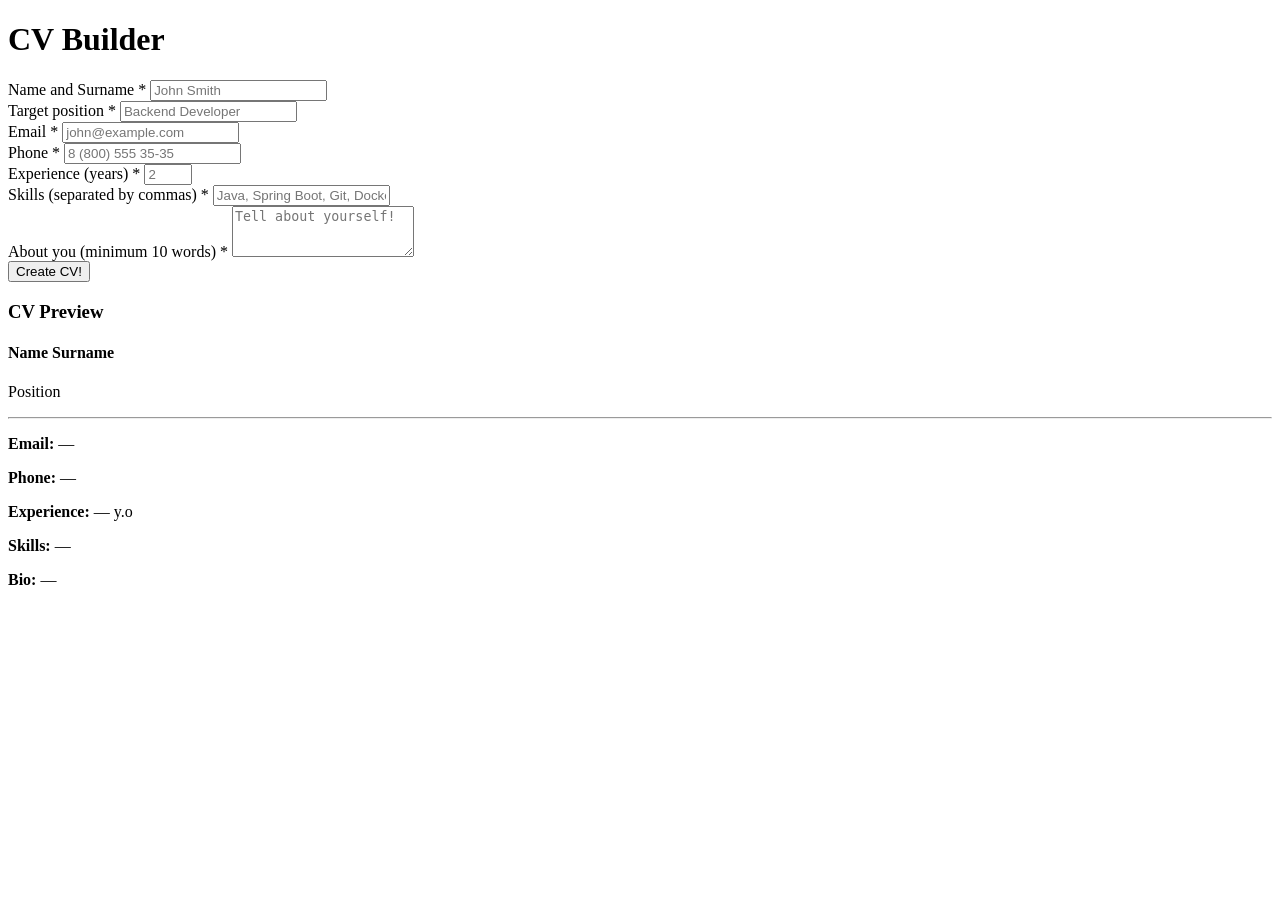
==== cv_builder.html @ ade70202 "3rd task" ====
<!DOCTYPE html>
<html lang="en">
<head>
    <meta charset="UTF-8">
    <title>CV Builder</title>
</head>
<body>
    <div class="cv-container">
        <h1>CV Builder</h1>

        <div id="error-summary" class="error-summary" aria-live="polite"></div>

        <div class="cv-layout">
            <form id="cv-form" novalidate>
                <div class="form-group">
                    <label for="fullname">Name and Surname *</label>
                    <input type="text" id="fullname" placeholder="John Smith" autocomplete="name">
                    <span class="error-message" id="error-fullname"></span>
                </div>

                <div class="form-group">
                    <label for="position">Target position *</label>
                    <input type="text" id="position" placeholder="Backend Developer" autocomplete="organization-title">
                    <span class="error-message" id="error-position"></span>
                </div>

                <div class="form-group">
                    <label for="email">Email *</label>
                    <input type="email" id="email" placeholder="john@example.com" autocomplete="email">
                    <span class="error-message" id="error-email"></span>
                </div>

                <div class="form-group">
                    <label for="phone">Phone *</label>
                    <input type="tel" id="phone" placeholder="8 (800) 555 35-35" autocomplete="tel">
                    <span class="error-message" id="error-phone"></span>
                </div>

                <div class="form-group">
                    <label for="experience">Experience (years) *</label>
                    <input type="number" id="experience" min="0" max="40" placeholder="2">
                    <span class="error-message" id="error-experience"></span>
                </div>

                <div class="form-group">
                    <label for="skills">Skills (separated by commas) *</label>
                    <input type="text" id="skills" placeholder="Java, Spring Boot, Git, Docker">
                    <span class="error-message" id="error-skills"></span>
                </div>

                <div class="form-group">
                    <label for="bio">About you (minimum 10 words) *</label>
                    <textarea id="bio" rows="3" placeholder="Tell about yourself!"></textarea>
                    <span class="error-message" id="error-bio"></span>
                </div>

                <button type="submit" class="btn">Create CV!</button>
            </form>

            <div class="preview-card">
                <h3>CV Preview</h3>
                <div id="cv-preview">
                    <h4 id="prev-name">Name Surname</h4>
                    <p id="prev-position">Position</p>
                    <hr>
                    <p><strong>Email:</strong> <span id="prev-email">—</span></p>
                    <p><strong>Phone:</strong> <span id="prev-phone">—</span></p>
                    <p><strong>Experience:</strong> <span id="prev-experience">—</span> y.o</p>
                    <p><strong>Skills:</strong> <span id="prev-skills">—</span></p>
                    <p><strong>Bio:</strong> <span id="prev-bio">—</span></p>
                </div>
            </div>
        </div>

        <div id="success-result" class="success-result" style="display: none;"></div>
    </div>

    <script src="js/cv-builder.js" defer></script>
</body>
</html>
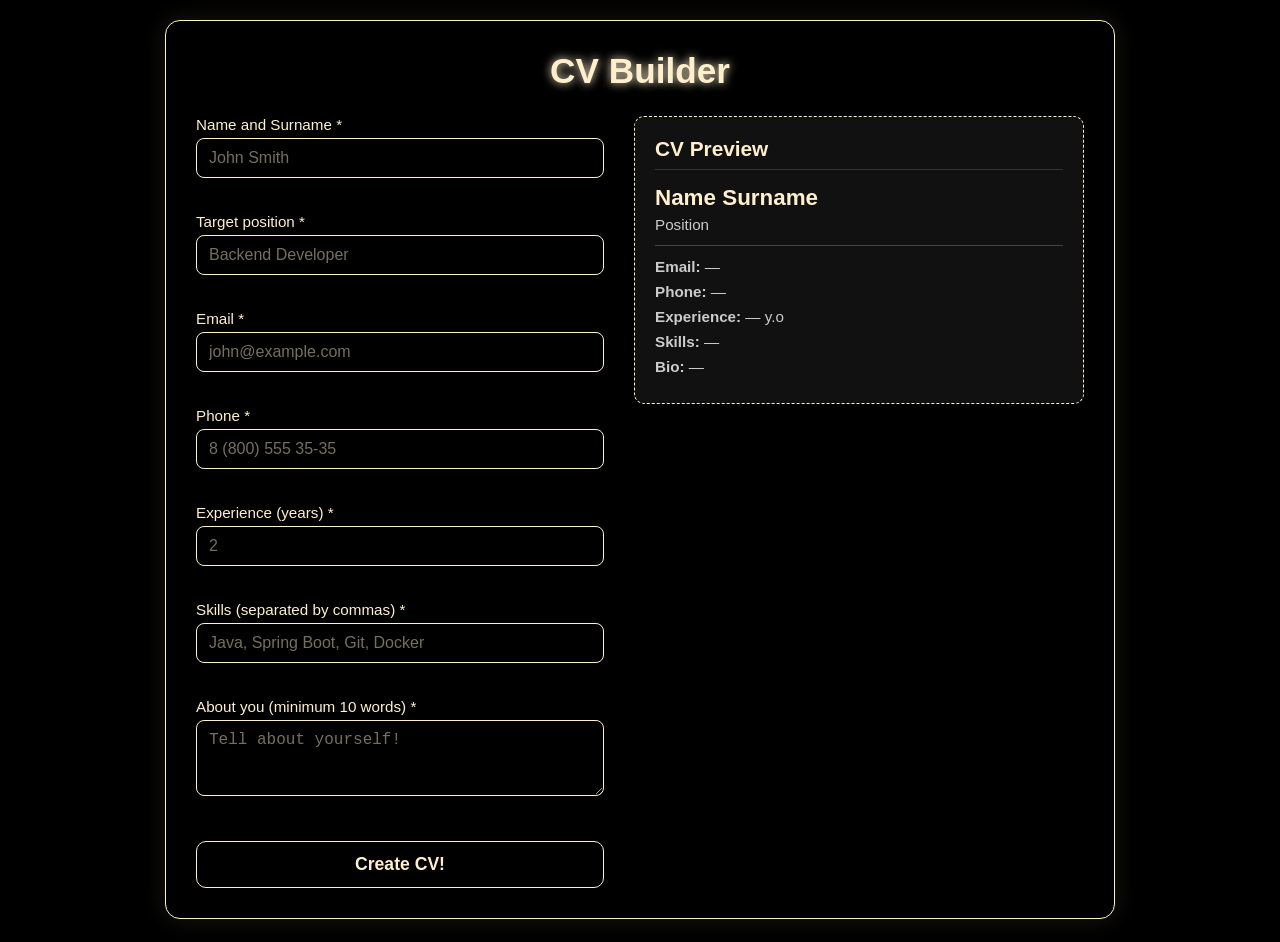
==== commit 0cd5d787: "3rd task design" ====
--- a/cv_builder.html
+++ b/cv_builder.html
@@ -3,6 +3,7 @@
 <head>
     <meta charset="UTF-8">
     <title>CV Builder</title>
+    <link rel="stylesheet" href="css/cv_builder.css">
 </head>
 <body>
     <div class="cv-container">
--- a/css/cv_builder.css
+++ b/css/cv_builder.css
@@ -0,0 +1,191 @@
+* {
+    box-sizing: border-box;
+    margin: 0;
+    padding: 0;
+}
+
+body {
+    background: black;
+    color: #ffefcc;
+    padding: 20px;
+    margin: 0;
+    display: flex;
+    justify-content: center;
+    align-items: center;
+    min-height: 100vh;
+    font-family: Montserrat, sans-serif;
+}
+
+.cv-container {
+    background: black;
+    border: 1px solid #ffefcc;
+    padding: 30px;
+    border-radius: 15px;
+    width: 100%;
+    max-width: 950px;
+    box-shadow: 0 0 25px rgba(255, 239, 204, 0.1);
+}
+
+.cv-container h1 {
+    text-align: center;
+    font-size: 2.2rem;
+    margin-bottom: 25px;
+    text-shadow: 0 0 10px #ffefcc;
+}
+
+.error-summary {
+    color: #ff5555;
+    font-weight: bold;
+    margin-bottom: 20px;
+    text-align: center;
+}
+
+.cv-layout {
+    display: flex;
+    gap: 30px;
+}
+
+#cv-form {
+    flex: 1;
+    display: flex;
+    flex-direction: column;
+    gap: 15px;
+}
+
+.form-group {
+    display: flex;
+    flex-direction: column;
+    gap: 5px;
+}
+
+.form-group label {
+    font-size: 0.95rem;
+    color: #ffefcc;
+}
+
+.form-group input,
+.form-group textarea {
+    background: black;
+    border: 1px solid #ffefcc;
+    padding: 10px 12px;
+    border-radius: 8px;
+    color: #ffefcc;
+    font-size: 1rem;
+    outline: none;
+    transition: box-shadow .3s, border-color .3s;
+    width: 100%;
+}
+
+.form-group input::placeholder,
+.form-group textarea::placeholder {
+    color: #776f5d;
+}
+
+.form-group input:hover,
+.form-group textarea:hover,
+.form-group input:focus,
+.form-group textarea:focus {
+    box-shadow: 0 0 10px #ffefcc;
+    border-color: #ffefcc;
+}
+
+.form-group input[aria-invalid="true"],
+.form-group textarea[aria-invalid="true"] {
+    border-color: #ff5555;
+    box-shadow: 0 0 10px rgba(255, 85, 85, 0.3);
+}
+
+.error-message {
+    color: #ff5555;
+    font-size: 0.8rem;
+    min-height: 15px;
+}
+
+.btn {
+    background: black;
+    color: #ffefcc;
+    padding: 12px 20px;
+    border: 1px solid #ffefcc;
+    border-radius: 10px;
+    cursor: pointer;
+    font-size: 1.1rem;
+    font-weight: bold;
+    transition: box-shadow .3s, background-color .3s;
+    margin-top: 10px;
+    text-align: center;
+}
+
+.btn:hover {
+    box-shadow: 0 0 15px #ffefcc;
+}
+
+.btn:active {
+    background: #222;
+}
+
+.preview-card {
+    flex: 1;
+    background: #111;
+    border: 1px dashed #ffefcc;
+    padding: 20px;
+    border-radius: 10px;
+    height: fit-content;
+}
+
+.preview-card h3 {
+    margin-bottom: 15px;
+    border-bottom: 1px solid #333;
+    padding-bottom: 8px;
+    font-size: 1.3rem;
+}
+
+#cv-preview h4 {
+    font-size: 1.4rem;
+    color: #ffefcc;
+    margin-bottom: 5px;
+}
+
+#cv-preview p {
+    font-size: 0.95rem;
+    margin-bottom: 8px;
+    color: #ccc;
+}
+
+#cv-preview hr {
+    border: none;
+    border-top: 1px solid #444;
+    margin: 12px 0;
+}
+
+.success-result {
+    margin-top: 20px;
+    background: #051a05;
+    border: 1px solid #00cf00;
+    padding: 20px;
+    border-radius: 10px;
+    color: #00cf00;
+    text-align: center;
+}
+
+.success-result h3 {
+    margin-bottom: 8px;
+}
+
+@media (max-width: 768px) {
+    body {
+        padding: 10px;
+    }
+
+    .cv-container {
+        padding: 15px;
+    }
+
+    .cv-layout {
+        flex-direction: column;
+        gap: 20px;
+    }
+
+    .cv-container h1 {
+        font-size: 1.7rem;
+    }
+}
